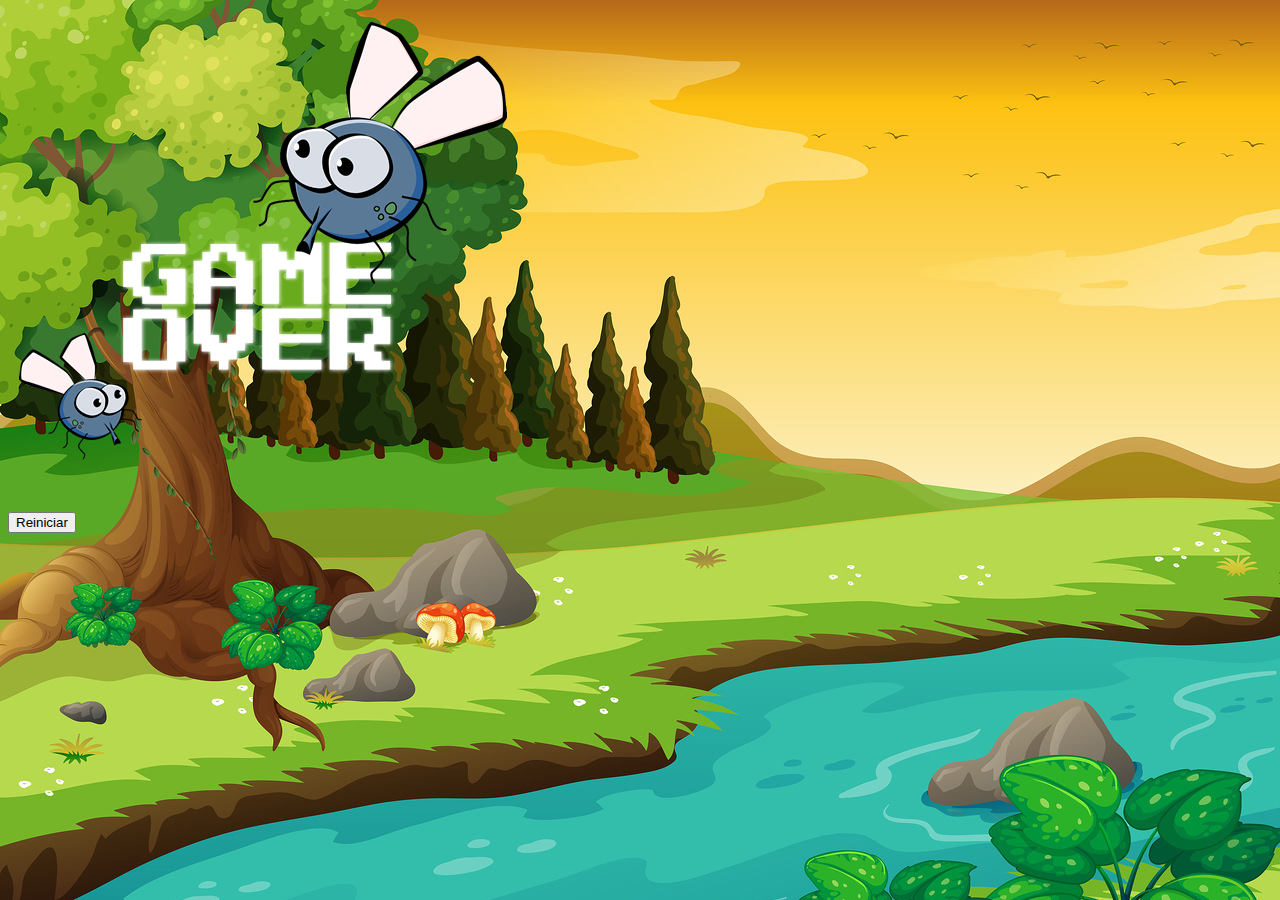
==== fim_de_jogo.html @ 7c9c65c3 "Update cronometro" ====
<!DOCTYPE html>
<html lang="pt-br">
<head>
    <meta charset="UTF-8">
    <meta http-equiv="X-UA-Compatible" content="IE=edge">
    <meta name="viewport" content="width=device-width, initial-scale=1.0">
    <link rel="stylesheet" href="https://stackpath.bootstrapcdn.com/bootstrap/4.1.3/css/bootstrap.min.css" integrity="sha384-MCw98/SFnGE8fJT3GXwEOngsV7Zt27NXFoaoApmYm81iuXoPkFOJwJ8ERdknLPMO" crossorigin="anonymous">
    <link rel="stylesheet" href="./css/style.css">
    <link rel="shortcut icon" href="./assets/img/mosca.png" type="image/x-icon">
    <title>Game Over</title>
</head>
<body>

    <div class="container">
        <div class="row">
            <div class="col">
                <div class="d-flex justify-content-center">
                    <img class="img-fluid" src="./assets/img/game_over.png" alt="Game Over">
                </div>
            </div>
        </div>

        <div class="row">
            <div class="col">
                <div class="d-flex justify-content-center">
                    <button type="button" onclick="window.location.href = 'index.html'" class="btn btn-dark btn-lg">Reiniciar</button>
                </div>
            </div>
        </div>
    </div>
    
</body>
</html>
---- css/style.css ----
/* ==================== Global ==================== */
body{
    background: url(../assets/img/bg.jpg);
}

/* ==================== Painel ==================== */

.painel-inferior{
    position: absolute;
    width: 190px;
    padding: 10px;
    left: 0;
    bottom: 0;
    border-top: solid 1px #fff;
    background: #fff;
    opacity: .7
}

.vidas{
    float: left;
}

.cronometro{
    float: left;
    font-size: 1.2rem;
    font-weight: bold;
}


/* ==================== Imagens Mosquito ==================== */
.mosquito1, .mosquito2, .mosquito3{
    position: absolute;
}
.mosquito1{
    width: 50px;
    height: 50px;
}
.mosquito2{
    width: 70px;
    height: 70px;
}
.mosquito3{
    width: 90px;
    height: 90px;
}

.ladoB{
    transform: scaleX(-1);   
}
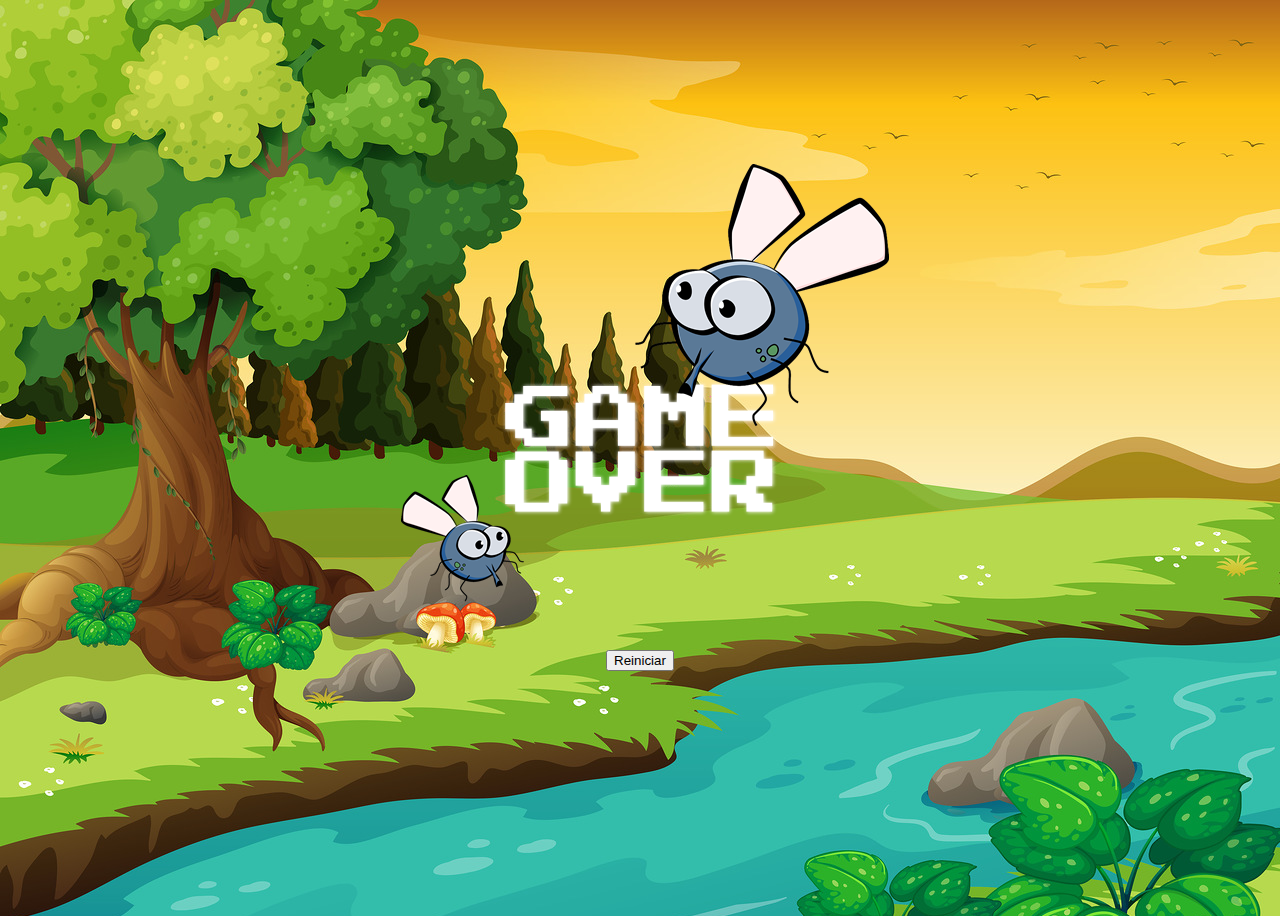
==== commit 4638d32e: ":sparkles:Updatde CSS" ====
--- a/fim_de_jogo.html
+++ b/fim_de_jogo.html
@@ -1,33 +1,31 @@
 <!DOCTYPE html>
 <html lang="pt-br">
+
 <head>
     <meta charset="UTF-8">
     <meta http-equiv="X-UA-Compatible" content="IE=edge">
     <meta name="viewport" content="width=device-width, initial-scale=1.0">
-    <link rel="stylesheet" href="https://stackpath.bootstrapcdn.com/bootstrap/4.1.3/css/bootstrap.min.css" integrity="sha384-MCw98/SFnGE8fJT3GXwEOngsV7Zt27NXFoaoApmYm81iuXoPkFOJwJ8ERdknLPMO" crossorigin="anonymous">
+    <link rel="stylesheet" href="https://stackpath.bootstrapcdn.com/bootstrap/4.1.3/css/bootstrap.min.css"
+        integrity="sha384-MCw98/SFnGE8fJT3GXwEOngsV7Zt27NXFoaoApmYm81iuXoPkFOJwJ8ERdknLPMO" crossorigin="anonymous">
     <link rel="stylesheet" href="./css/style.css">
+    <link rel="preconnect" href="https://fonts.gstatic.com">
+    <link
+        href="https://fonts.googleapis.com/css2?family=Roboto:ital,wght@0,400;0,500;0,700;1,400;1,500;1,700&display=swap"
+        rel="stylesheet">
     <link rel="shortcut icon" href="./assets/img/mosca.png" type="image/x-icon">
     <title>Game Over</title>
 </head>
+
 <body>
 
     <div class="container">
-        <div class="row">
-            <div class="col">
-                <div class="d-flex justify-content-center">
-                    <img class="img-fluid" src="./assets/img/game_over.png" alt="Game Over">
-                </div>
-            </div>
-        </div>
 
-        <div class="row">
-            <div class="col">
-                <div class="d-flex justify-content-center">
-                    <button type="button" onclick="window.location.href = 'index.html'" class="btn btn-dark btn-lg">Reiniciar</button>
-                </div>
-            </div>
-        </div>
+        <img class="img-fluid" src="./assets/img/game_over.png" alt="Game Over">
+
+        <button type="button" onclick="window.location.href = 'index.html'" class="btn btn-dark btn-lg">Reiniciar</button>
+
     </div>
-    
+
 </body>
+
 </html>--- a/css/style.css
+++ b/css/style.css
@@ -1,6 +1,20 @@
 /* ==================== Global ==================== */
 body{
     background: url(../assets/img/bg.jpg);
+    background-size: cover;
+    font-family: 'Roboto', sans-serif;
+}
+
+.container{
+    height: 100vh;
+    width: min(85vw, 800px);
+    position: relative;
+    bottom: 3rem;
+    margin: auto;
+    display: flex;
+    flex-direction: column;
+    align-items: center;
+    justify-content: center;
 }
 
 /* ==================== Painel ==================== */
@@ -23,7 +37,6 @@
 .cronometro{
     float: left;
     font-size: 1.2rem;
-    font-weight: bold;
 }
 
 
